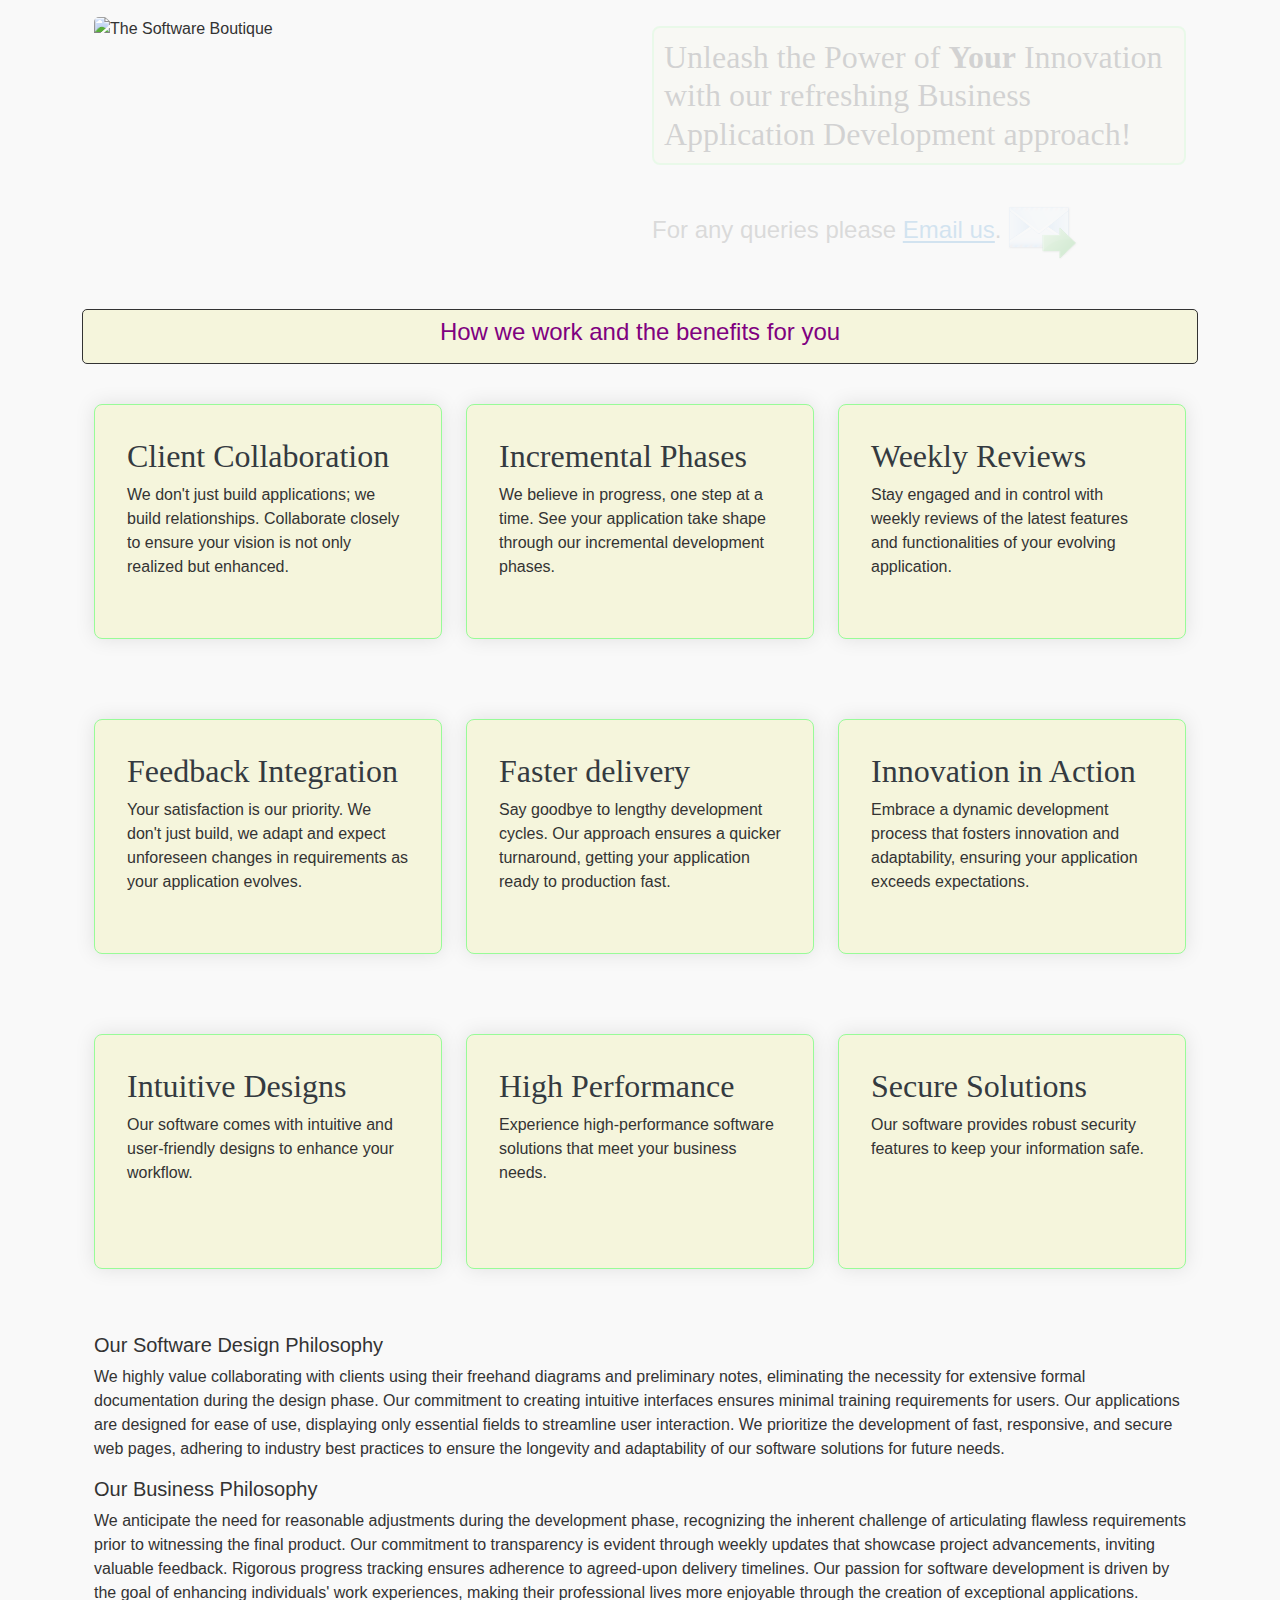
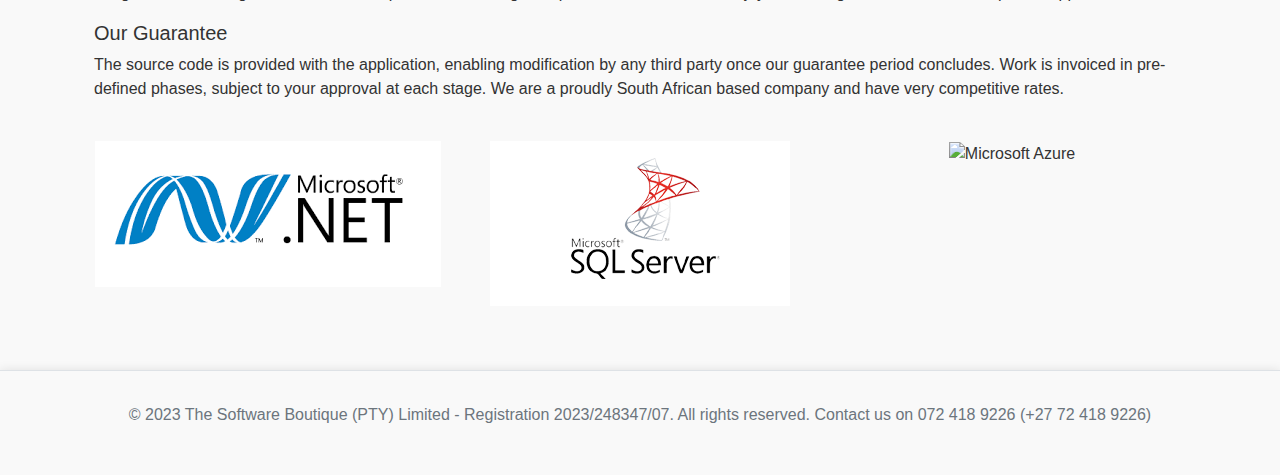
==== index.html @ 8a9549cd "Update and rename Index.html to index.html" ====
<!DOCTYPE html>
<html lang="en">

<head>
    <meta charset="utf-8" />
    <meta name="viewport" content="width=device-width, initial-scale=1.0" />
    <title>SoftwareBoutique</title>
    <link rel="stylesheet" href="lib/bootstrap/dist/css/bootstrap.min.css" />
    <link rel="stylesheet" href="css/site.css?v=S2khwEfmNF2c9Wk7EP4mwX-ZPVUdBMYzKsM8yJG6ID8" />
</head>

<body>
    <header class="mb-3">
        <!-- Optional header content -->
    </header>
    <div class="container">
        <main role="main" class="pb-3">
            <div class="container">
                <div class="row">
                    <div class="col-md-6">
                        <img style="border-radius: 5px" src="images/logo.png" alt="The Software Boutique" class="img-fluid">
                    </div>
                    <div class="col-md-6" id="RightBanner" style="padding-top:10px; display: none;">
                        <h2 class="paragraph">
                            Unleash the Power of <span style="color: black; font-weight: bold">Your</span> Innovation with our refreshing Business Application Development approach!
                        </h2>
                        <br />
                        <h4>
                            For any queries please <a href="mailto:rory@softwareboutique.co.za">Email us</a>.
                            <img style="width: 70px; height: 70px" src="images/email-send-icon-4.jpg" alt="Contact Us Image">
                        </h4>
                    </div>
                </div>
            </div>

            <div class="container mt-4">

                <div class="row">
                    <div class="col-12 text-center" style="background-color: beige; border: 1px solid; border-radius: 5px; margin-top: 10px">
                        <h4 style="color:purple" class="py-2">How we work and the benefits for you</h4>
                    </div>
                </div>
            </div>

            <div class="container mt-4">
                <div class="row">
                    <div class="col-lg-4 mb-4">
                        <div class="feature-box">
                            <h2>Client Collaboration</h2>
                            <p>We don't just build applications; we build relationships. Collaborate closely to ensure your vision is not only realized but enhanced.</p>
                        </div>
                    </div>
                    <div class="col-lg-4 mb-4">
                        <div class="feature-box">
                            <h2>Incremental Phases</h2>
                            <p>We believe in progress, one step at a time. See your application take shape through our incremental development phases.</p>
                        </div>
                    </div>
                    <div class="col-lg-4 mb-4">
                        <div class="feature-box">
                            <h2>Weekly Reviews</h2>
                            <p>Stay engaged and in control with weekly reviews of the latest features and functionalities of your evolving application.</p>
                        </div>
                    </div>
                </div>
            </div>

            <div class="container mt-4">
                <div class="row">
                    <div class="col-lg-4 mb-4">
                        <div class="feature-box">
                            <h2>Feedback Integration</h2>
                            <p>Your satisfaction is our priority. We don't just build, we adapt and expect unforeseen changes in requirements as your application evolves.</p>
                        </div>
                    </div>
                    <div class="col-lg-4 mb-4">
                        <div class="feature-box">
                            <h2>Faster delivery</h2>
                            <p>Say goodbye to lengthy development cycles. Our approach ensures a quicker turnaround, getting your application ready to production fast.</p>
                        </div>
                    </div>
                    <div class="col-lg-4 mb-4">
                        <div class="feature-box">
                            <h2>Innovation in Action</h2>
                            <p>Embrace a dynamic development process that fosters innovation and adaptability, ensuring your application exceeds expectations.</p>
                        </div>
                    </div>
                </div>
            </div>

            <div class="container mt-4">
                <div class="row">
                    <div class="col-lg-4 mb-4">
                        <div class="feature-box">
                            <h2>Intuitive Designs</h2>
                            <p>Our software comes with intuitive and user-friendly designs to enhance your workflow.</p>
                        </div>
                    </div>
                    <div class="col-lg-4 mb-4">
                        <div class="feature-box">
                            <h2>High Performance</h2>
                            <p>Experience high-performance software solutions that meet your business needs.</p>
                        </div>
                    </div>
                    <div class="col-lg-4 mb-4">
                        <div class="feature-box">
                            <h2>Secure Solutions</h2>
                            <p>Our software provides robust security features to keep your information safe.</p>
                        </div>
                    </div>
                </div>
            </div>

            <div class="container mt-4">
                <div class="row">
                    <div class="col-md-12">
                        <h5>Our Software Design Philosophy</h5>
                        <p>
                            We highly value collaborating with clients using their freehand diagrams and preliminary notes, eliminating the necessity for extensive formal documentation during the design phase. Our commitment to creating intuitive interfaces ensures minimal training requirements for users. Our applications are designed for ease of use, displaying only essential fields to streamline user interaction. We prioritize the development of fast, responsive, and secure web pages, adhering to industry best practices to ensure the longevity and adaptability of our software solutions for future needs.
                        </p>

                        <h5>Our Business Philosophy</h5>
                        <p>
                            We anticipate the need for reasonable adjustments during the development phase, recognizing the inherent challenge of articulating flawless requirements prior to witnessing the final product. Our commitment to transparency is evident through weekly updates that showcase project advancements, inviting valuable feedback. Rigorous progress tracking ensures adherence to agreed-upon delivery timelines. Our passion for software development is driven by the goal of enhancing individuals' work experiences, making their professional lives more enjoyable through the creation of exceptional applications.
                        </p>

                        <h5>Our Guarantee</h5>
                        <p>The source code is provided with the application, enabling modification by any third party once our guarantee period concludes. Work is invoiced in pre-defined phases, subject to your approval at each stage. We are a proudly South African based company and have very competitive rates.</p>
                    </div>
                </div>
            </div>

            <div class="container mt-4">
                <div class="row text-center">
                    <div class="col-md-4 mb-4">
                        <img src="images/net.png" class="img-fluid" alt="Microsoft .NET">
                    </div>
                    <div class="col-md-4 mb-4">
                        <img src="images/sql.png" class="img-fluid" alt="Microsoft Sql Server">
                    </div>
                    <div class="col-md-4 mb-4">
                        <img src="images/azure.png" class="img-fluid" alt="Microsoft Azure">
                    </div>
                </div>
            </div>
        </main>
    </div>

    <footer class="border-top footer text-muted mt-4">
        <div class="container text-center">
            <p>&copy; 2023 The Software Boutique (PTY) Limited - Registration 2023/248347/07. All rights reserved. Contact us on 072 418 9226 (+27 72 418 9226) </p>
        </div>
    </footer>
    <script src="https://code.jquery.com/jquery-3.6.4.min.js"></script>
    <script src="lib/bootstrap/dist/js/bootstrap.bundle.min.js"></script>
    <script src="/js/site.js?v=4q1jwFhaPaZgr8WAUSrux6hAuh0XDg9kPS3xIVq36I0"></script>
    <script>
        $(document).ready(function() {
            $("#RightBanner").fadeIn(3000); // Adjust the duration (in milliseconds) as needed
        });
    </script>

    <!-- Visual Studio Browser Link -->
    <script type="text/javascript" src="/_vs/browserLink" async="async" id="__browserLink_initializationData" data-requestId="709f5cd8b8f8447d9ca7c5e5f1a3d8c5" data-requestMappingFromServer="false" data-connectUrl="http://localhost:59325/e41e24c7d84b4c70964758777a741712/browserLink"></script>
    <!-- End Browser Link -->
</body>

</html>
---- css/site.css ----
@import url('open-iconic/font/css/open-iconic-bootstrap.min.css');

html, body {
    font-family: 'Helvetica Neue', Helvetica, Arial, sans-serif;
}

body {
    font-family: 'Montserrat', sans-serif;
    background-color: #f9f9f9;
    color: #333;
}

li {
    font-size: medium;
}

.feature-box {
    background-color: #ffffff;
    padding: 2rem;
    border-radius: 0.5rem;
    border-style:solid;
    border-width:1px;
    border-color: palegreen;
    background-color:beige;
    margin: 1rem 0;
    box-shadow: 0 0 20px rgba(0, 0, 0, 0.1);
    height:235px;
}

    .feature-box h2 {
        color: #343a40;
        font-family: 'Playfair Display', serif;
    }

    .feature-box h3 {
        color: #343a40;
        font-family: 'Playfair Display', serif;
    }
.paragraph {
    font-family: 'Playfair Display', serif;
    border-style: solid;    
    border-width: 2px;
    border-color: palegreen;
    background-color: beige;
    color:black;
    border-radius: 0.5rem;
    padding:10px;
}

.paragraph-small {
    font-family: 'Playfair Display', serif;
    border-style: solid;
    border-width: 1px;
    border-color: palegreen;
    background-color: white;
    color: black;
    border-radius: 0.5rem;
    padding: 2px;
}

.footer {
    color: #343a40;
    padding: 2rem 0;
    text-align: center;
    box-shadow: 0 0 10px rgba(0, 0, 0, 0.1);
}

.Summary {
    padding: 2rem 0;
    text-align: center;
}

.logo {
    width: auto;
    height: auto;
    margin-right: 10px;
    border-radius: 5px;
}

.FeatureBox {
    height: 150px;
    border-radius: 5px;
    padding-left: 80px;
    border-radius: 5px;
}
h1:focus {
    outline: none;
}

a, .btn-link {
    color: #0071c1;
}

.btn-primary {
    color: #fff;
    background-color: #1b6ec2;
    border-color: #1861ac;
}

.content {
    padding-top: 1.1rem;
}

.valid.modified:not([type=checkbox]) {
    outline: 1px solid #26b050;
}

.invalid {
    outline: 1px solid red;
}

.validation-message {
    color: red;
}
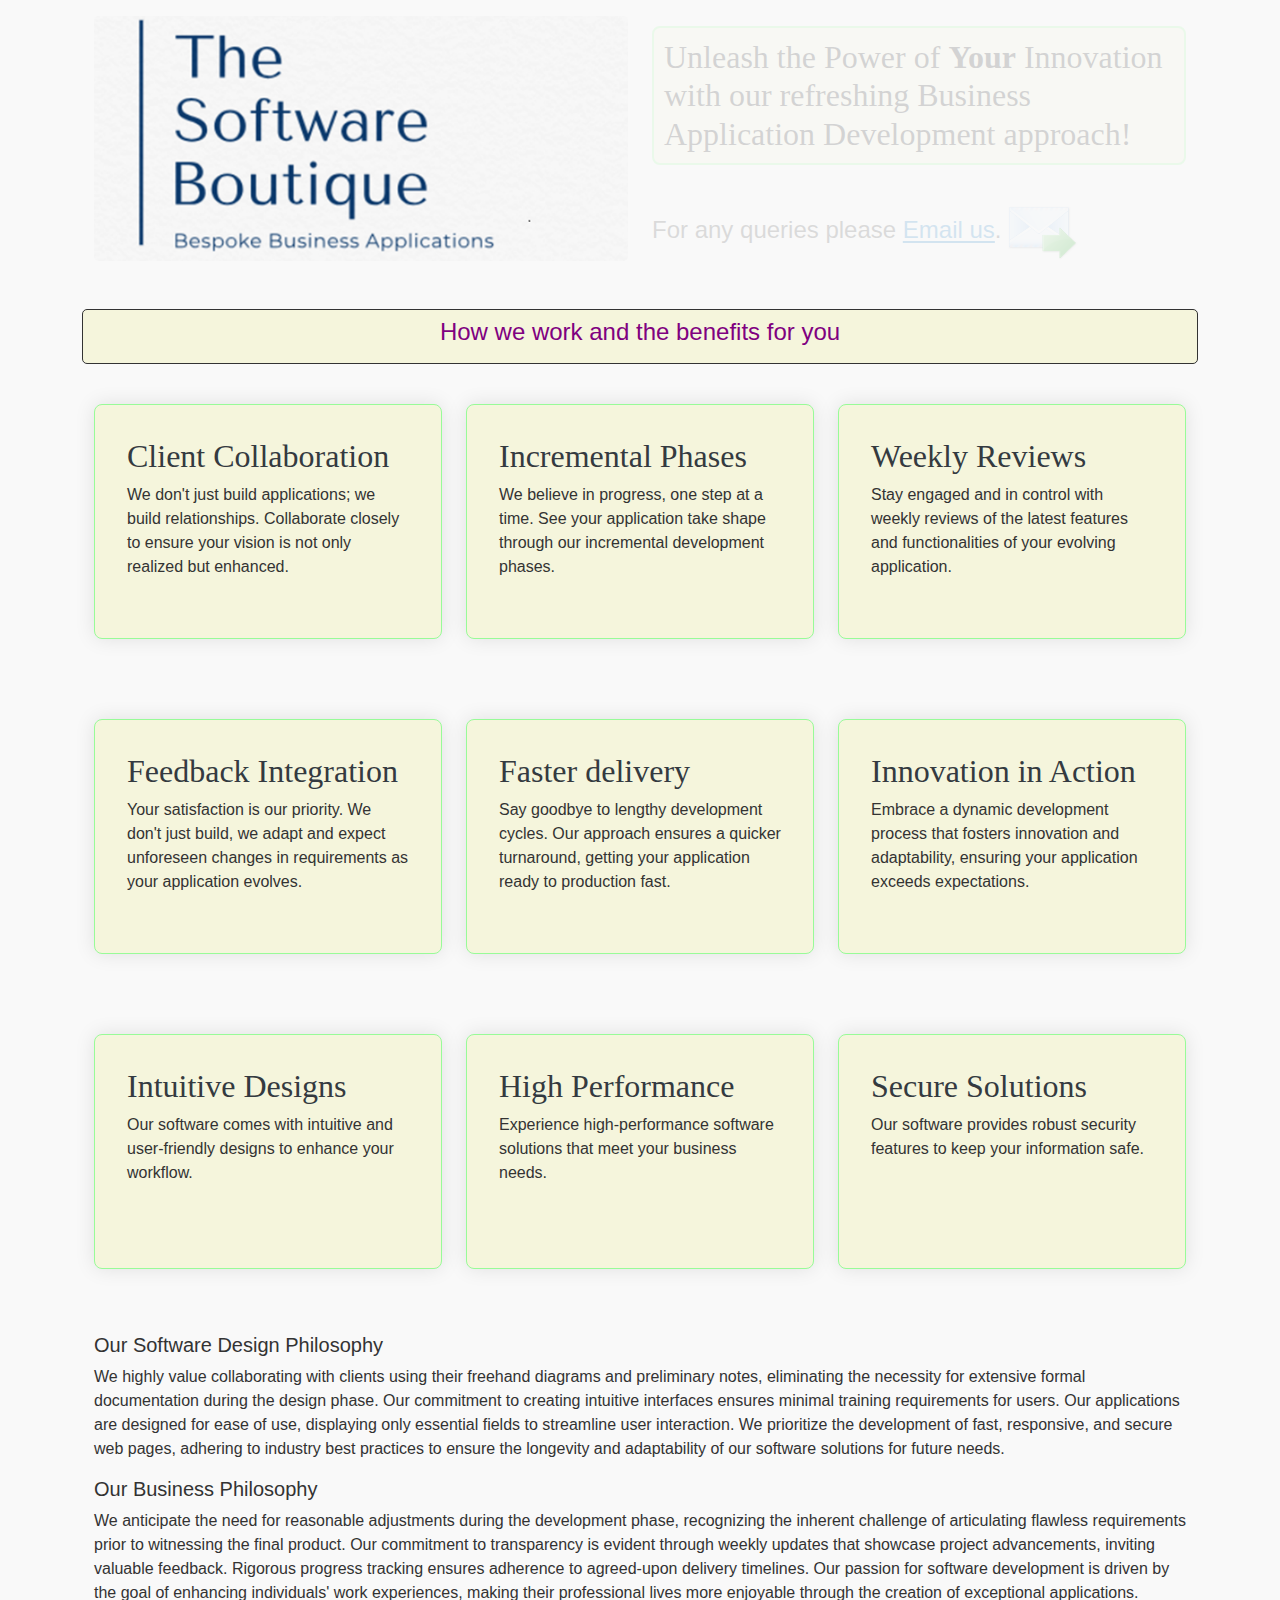
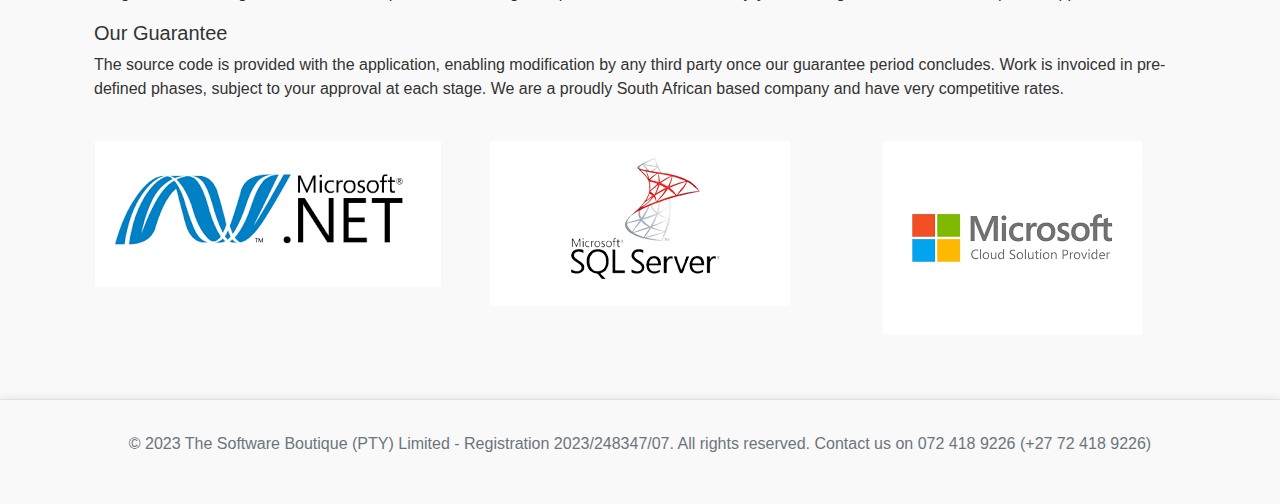
==== commit 870db80a: "Update index.html" ====
--- a/index.html
+++ b/index.html
@@ -26,7 +26,7 @@
                         </h2>
                         <br />
                         <h4>
-                            For any queries please <a href="mailto:rory@softwareboutique.co.za">Email us</a>.
+                            For any queries please <a href="mailto:roryherman1@gmail.com">Email us</a>.
                             <img style="width: 70px; height: 70px" src="images/email-send-icon-4.jpg" alt="Contact Us Image">
                         </h4>
                     </div>
